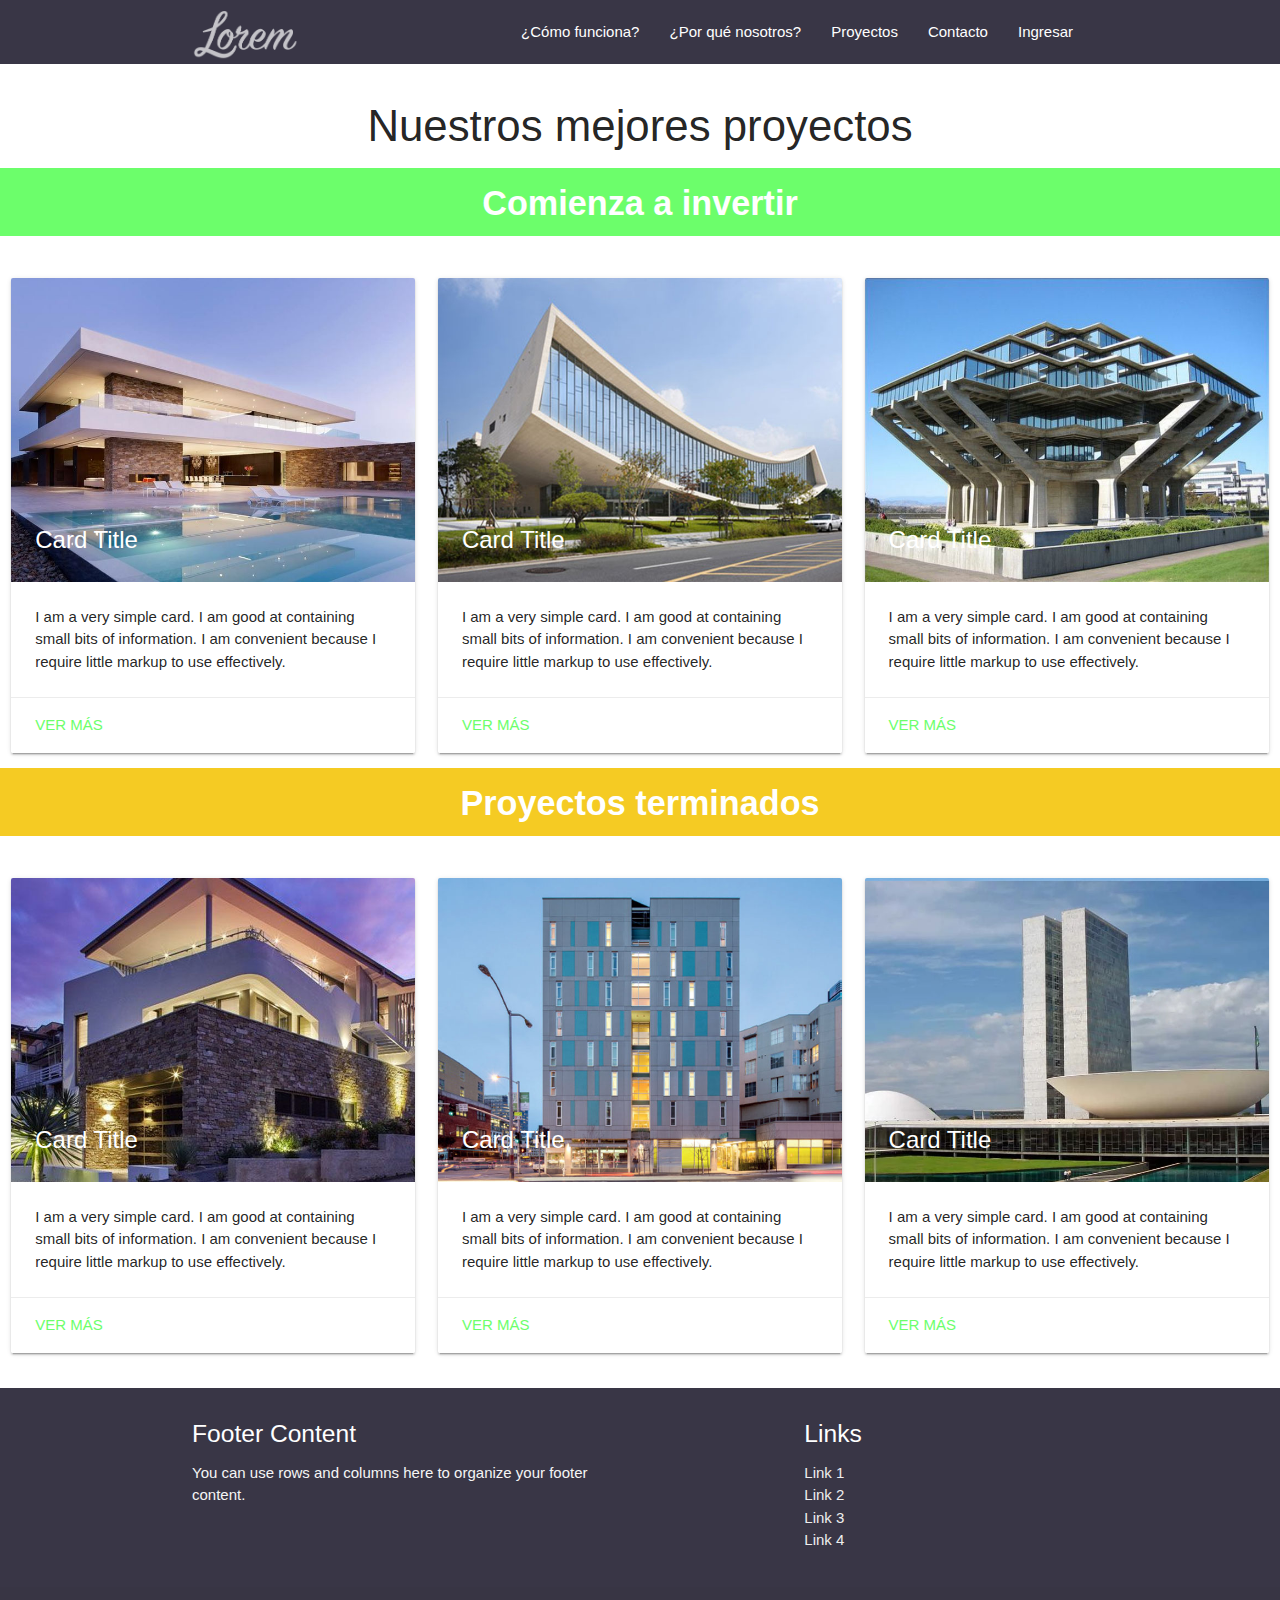
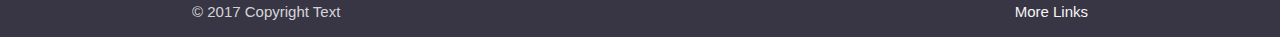
==== proyecto/proyectos/index.html @ 62c2d88c "Intento 1" ====
<!DOCTYPE html>
<html>
<head>
	<title></title>
	  <meta charset="utf-8">
  <!--Import Google Icon Font-->
  <link href="http://fonts.googleapis.com/icon?family=Material+Icons" rel="stylesheet">
  <!--Import materialize.css-->
  <link rel="stylesheet" href="../css/materialize.min.css" media="screen,projection" />
  <link rel="stylesheet" href="../css/master.css">
  <link rel="stylesheet" href="../css/animate.css">
  <!--Import jQuery before materialize.js-->
  <script type="text/javascript" src="https://code.jquery.com/jquery-2.1.1.min.js"></script>
  <script type="text/javascript" src="../js/materialize.min.js"></script>
  <!--Let browser know website is optimized for mobile-->
  <meta name="viewport" content="width=device-width, initial-scale=1.0" />
</head>
<body>
  <div class="navbar-fixed">
    <nav class="negrobg">
      <div class="nav-wrapper">
        <div class="container">
          <a href="../" class="brand-logo"><img src="../img/logob.png" height="60px" style="padding-top: 10px"></a>
          <a href="#" data-activates="mobile-demo" class="button-collapse"><i class="material-icons">menu</i></a>
          <ul class="right hide-on-med-and-down">
            <li><a href="../#funciona">¿Cómo funciona?</a></li>
            <li><a href="../#invertir">¿Por qué nosotros?</a></li>
            <li><a href="../#proyectos">Proyectos</a></li>
            <li><a href="../#contacto">Contacto</a></li>
            <li><a href="../login.php">Ingresar</a></li>
          </ul>
        </div>
        <ul class="side-nav" id="mobile-demo">
          <li><a href="#funciona">¿Cómo funciona?</a></li>
          <li><a href="#invertir">¿Por qué nosotros?</a></li>
          <li><a href="#proyectos">Proyectos</a></li>
          <li><a href="#contacto">Contacto</a></li>
          <li><a href="../login.php">Ingresar</a></li>
        </ul>
      </div>
    </nav>
    </div>
    <main style="padding-top: 80px">


   	<div class="row">

   	<center><h3>Nuestros mejores proyectos</h3></center>	
   	<div class="col s12 acentobg center" style="margin-bottom: 35px">
   		<h4 class="white-text"><b>Comienza a invertir</b></h4>
   	</div>

      <div class="col s12 m4">
        <div class="card">
          <div class="card-image">
            <img src="../img/example1.jpg">
            <span class="card-title">Card Title</span>
          </div>
          <div class="card-content">
            <p>I am a very simple card. I am good at containing small bits of information.
              I am convenient because I require little markup to use effectively.</p>
            </div>
            <div class="card-action">
            <a href="#">VER MÁS</a>
            </div>
          </div>
        </div>



        <div class="col s12 m4">
          <div class="card">
            <div class="card-image">
              <img src="../img/example2.jpg">
              <span class="card-title">Card Title</span>
            </div>
            <div class="card-content">
              <p>I am a very simple card. I am good at containing small bits of information.
                I am convenient because I require little markup to use effectively.</p>
              </div>
              <div class="card-action">
              <a href="#">VER MÁS</a>
              </div>
            </div>
          </div>

          <div class="col s12 m4">
            <div class="card">
              <div class="card-image">
                <img src="../img/example3.jpg">
                <span class="card-title">Card Title</span>
              </div>
              <div class="card-content">
                <p>I am a very simple card. I am good at containing small bits of information.
                  I am convenient because I require little markup to use effectively.</p>
                </div>
                <div class="card-action">
                <a href="#">VER MÁS</a>
                </div>
              </div>
            </div>

           <div class="col s12 amarillobg center" style="margin-bottom: 35px">
   				<h4 class="white-text"><b>Proyectos terminados</b></h4>
   			</div>

   			<div class="col s12 m4">
        <div class="card">
          <div class="card-image">
            <img src="../img/example4.jpg">
            <span class="card-title">Card Title</span>
          </div>
          <div class="card-content">
            <p>I am a very simple card. I am good at containing small bits of information.
              I am convenient because I require little markup to use effectively.</p>
            </div>
            <div class="card-action">
            <a href="#">VER MÁS</a>
            </div>
          </div>
        </div>



        <div class="col s12 m4">
          <div class="card">
            <div class="card-image">
              <img src="../img/example5.jpg">
              <span class="card-title">Card Title</span>
            </div>
            <div class="card-content">
              <p>I am a very simple card. I am good at containing small bits of information.
                I am convenient because I require little markup to use effectively.</p>
              </div>
              <div class="card-action">
              <a href="#">VER MÁS</a>
              </div>
            </div>
          </div>

          <div class="col s12 m4">
            <div class="card">
              <div class="card-image">
                <img src="../img/example6.jpg">
                <span class="card-title">Card Title</span>
              </div>
              <div class="card-content">
                <p>I am a very simple card. I am good at containing small bits of information.
                  I am convenient because I require little markup to use effectively.</p>
                </div>
                <div class="card-action">
                <a href="#">VER MÁS</a>
                </div>
              </div>
            </div>

          </div>
    </main>

          <footer class="page-footer negrobg">
        <div class="container">
          <div class="row">
            <div class="col l6 s12">
              <h5 class="white-text">Footer Content</h5>
              <p class="grey-text text-lighten-4">You can use rows and columns here to organize your footer content.</p>
            </div>
            <div class="col l4 offset-l2 s12">
              <h5 class="white-text">Links</h5>
              <ul>
                <li><a class="grey-text text-lighten-3" href="#!">Link 1</a></li>
                <li><a class="grey-text text-lighten-3" href="#!">Link 2</a></li>
                <li><a class="grey-text text-lighten-3" href="#!">Link 3</a></li>
                <li><a class="grey-text text-lighten-3" href="#!">Link 4</a></li>
              </ul>
            </div>
          </div>
        </div>
        <div class="footer-copyright">
          <div class="container">
            © 2017 Copyright Text
            <a class="grey-text text-lighten-4 right" href="#!">More Links</a>
          </div>
        </div>
      </footer>

</body>
</html>
---- proyecto/css/master.css ----
html, body {
	width: 100%;
	height: 100%;
	display: flex;
    min-height: 100vh;
    flex-direction: column;
	font-family: sans-serif;
}



  main {
    flex: 1 0 auto;
  }


.slider.fullscreen {
    height: 100%;
    width: 100%;
    position: relative;
    top: 0;
    left: 0;
    right: 0;
    bottom: 0;
}



.slider .slides li video {
    position: absolute;
    top: 50%;
    left: 50%;
    min-width: 100%;
    min-height: 100%;
    width: auto;
    height: auto;
    z-index: -100;
    transform: translateX(-50%) translateY(-50%);
    background-size: contain;
}

nav{
	z-index: 999;
    position: absolute;
    box-shadow: none;
    background-color: transparent;
}

hr {
    height: 1px;
    border: 0;
    border-top: 1px solid #ccc;
}

.centrado{
    position: absolute;
    left: 50%;
    top: 50%;
    transform: translate(-50%, -50%);
    -webkit-transform: translate(-50%, -50%);
}

.centradoR{
    position: relative;
    left: 50%;
    top: 50%;
    transform: translate(-50%, -50%);
    -webkit-transform: translate(-50%, -50%);
}

.textSlide{
	font-size: 35px;
    letter-spacing: 0.12px;
    text-shadow: 0px 1px 5px rgba(0,0,0,0.3);
    color: #fff;
}

.acento{
	color: #6cfe6b;
}

.acentobg{

	background-color: #6cfe6b;
}

.negro{
	color: #393646;
}

.negrobg{
	background-color: #393646;
}
.amarrilo{
    color: #f5cb23;
}

.amarillobg{
    background-color: #f5cb23;
}
#funciona{
	
}
#invertir{
	padding-bottom: 80px;
}
#invertir img{
	width: 80px;
    padding-top: 20px;
    padding-bottom: 50px:;
}
#invertir div{
    margin-top: 15px;
    box-shadow: rgba(221, 221, 221, 0.53) 0px 0px 7px;
    transition: .3s;
}

#invertir div:hover{
    box-shadow: rgba(221, 221, 221, 0.53) 0px 0px 150px;
    transition: .3s;
}

#logoLogin{
    position: relative;
    left: 50%;
    top: 50%;
    transform: translate(0%, -50%);
    -webkit-transform: translate(-50%, -50%);
}

.fb{

    background-color: #4c71a3;

}

.fb:hover{

    background-color: #40608b;

}

#imgFbLogin{
    position: relative;
    transform: translate(0%, -50%);
    -webkit-transform: translate(-14%, 25%);
}

#loginImg{
    background-image: url('../img/7.jpg'); 
    background-repeat: no-repeat;
    height: 100%;
    background-position-x: 50%;
    background-position-y: 50%;
    background-size: cover;
}

#proyectos{

    padding-top: 40px;
    padding-bottom: 40px;
}
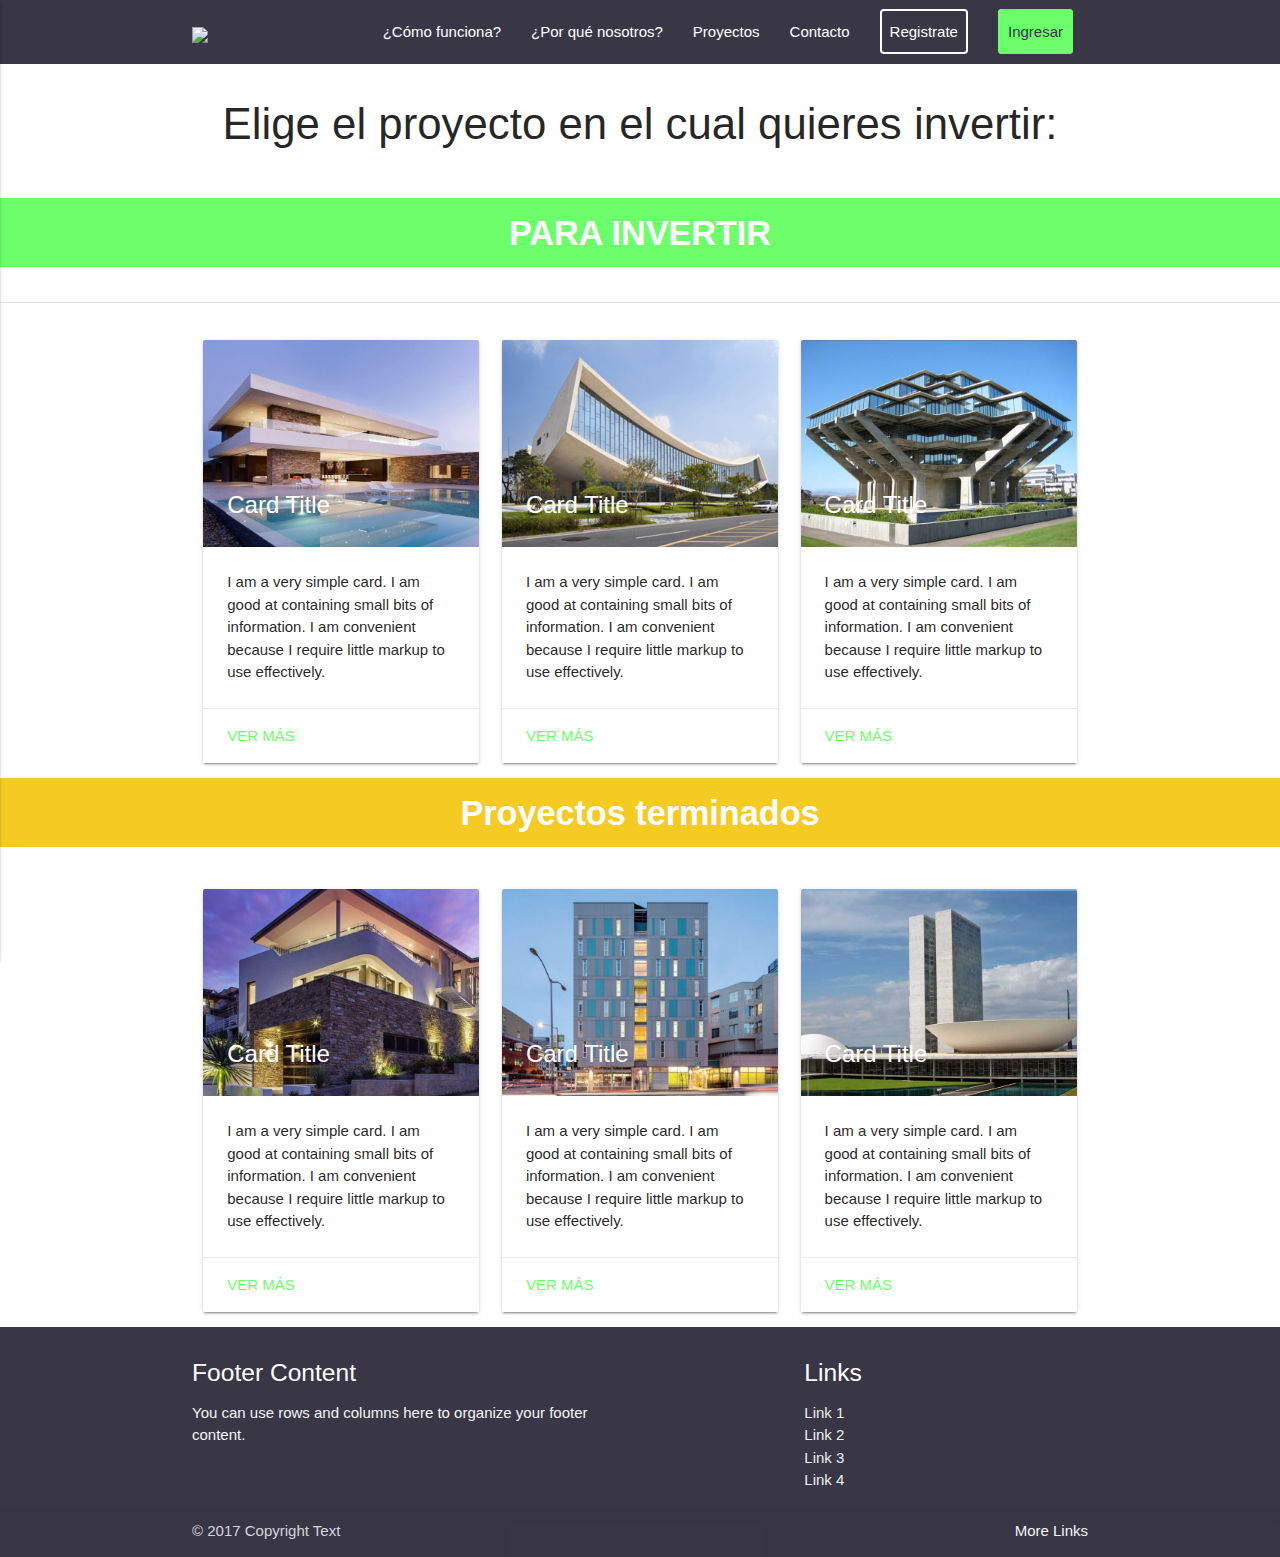
==== commit 72898729: "Contato y pagina individual del proyecto" ====
--- a/proyecto/proyectos/index.html
+++ b/proyecto/proyectos/index.html
@@ -1,7 +1,7 @@
 <!DOCTYPE html>
 <html>
 <head>
-	<title></title>
+	<title>Invertir</title>
 	  <meta charset="utf-8">
   <!--Import Google Icon Font-->
   <link href="http://fonts.googleapis.com/icon?family=Material+Icons" rel="stylesheet">
@@ -16,41 +16,46 @@
   <meta name="viewport" content="width=device-width, initial-scale=1.0" />
 </head>
 <body>
+
   <div class="navbar-fixed">
     <nav class="negrobg">
       <div class="nav-wrapper">
         <div class="container">
-          <a href="../" class="brand-logo"><img src="../img/logob.png" height="60px" style="padding-top: 10px"></a>
+          <a href="#" class="brand-logo"><img src="img/logob.png" height="60px" style="padding-top: 5px"></a>
           <a href="#" data-activates="mobile-demo" class="button-collapse"><i class="material-icons">menu</i></a>
           <ul class="right hide-on-med-and-down">
             <li><a href="../#funciona">¿Cómo funciona?</a></li>
             <li><a href="../#invertir">¿Por qué nosotros?</a></li>
             <li><a href="../#proyectos">Proyectos</a></li>
-            <li><a href="../#contacto">Contacto</a></li>
-            <li><a href="../login.php">Ingresar</a></li>
+            <li><a href="../contacto.html">Contacto</a></li>
+            <li><a href="../registra.php"><span class="registro">Registrate</span></a></li>
+            <li><a href="../login.php"><span class="ingresar">Ingresar</span></a></li>
           </ul>
         </div>
         <ul class="side-nav" id="mobile-demo">
-          <li><a href="#funciona">¿Cómo funciona?</a></li>
-          <li><a href="#invertir">¿Por qué nosotros?</a></li>
-          <li><a href="#proyectos">Proyectos</a></li>
-          <li><a href="#contacto">Contacto</a></li>
-          <li><a href="../login.php">Ingresar</a></li>
+          <li><a href="../#funciona">¿Cómo funciona?</a></li>
+          <li><a href="../#invertir">¿Por qué nosotros?</a></li>
+          <li><a href="../#proyectos">Proyectos</a></li>
+          <li><a href="../contacto.html">Contacto</a></li>
+          <li><a href="../registra.php"><span >Registrate</span</a></li>
+          <li><a href="../login.php"><span >Ingresar</span></a></li>
         </ul>
       </div>
     </nav>
-    </div>
+  </div>
+
     <main style="padding-top: 80px">
 
 
    	<div class="row">
 
-   	<center><h3>Nuestros mejores proyectos</h3></center>	
+   	<center><h3 style="margin-top: 20px;margin-bottom: 50px;">Elige el proyecto en el cual quieres invertir:</h3></center>	
    	<div class="col s12 acentobg center" style="margin-bottom: 35px">
-   		<h4 class="white-text"><b>Comienza a invertir</b></h4>
+   		<h4 class="white-text"><b>PARA INVERTIR</b></h4>
    	</div>
-
-      <div class="col s12 m4">
+    <div class="divider col s12" style="margin-bottom: 30px"></div>
+          <div class="container">
+             <div class="col s12 m4">
         <div class="card">
           <div class="card-image">
             <img src="../img/example1.jpg">
@@ -61,7 +66,7 @@
               I am convenient because I require little markup to use effectively.</p>
             </div>
             <div class="card-action">
-            <a href="#">VER MÁS</a>
+            <a href="proyecto.html">VER MÁS</a>
             </div>
           </div>
         </div>
@@ -79,7 +84,7 @@
                 I am convenient because I require little markup to use effectively.</p>
               </div>
               <div class="card-action">
-              <a href="#">VER MÁS</a>
+              <a href="proyecto.html">VER MÁS</a>
               </div>
             </div>
           </div>
@@ -95,16 +100,18 @@
                   I am convenient because I require little markup to use effectively.</p>
                 </div>
                 <div class="card-action">
-                <a href="#">VER MÁS</a>
-                </div>
-              </div>
-            </div>
+                <a href="proyecto.html">VER MÁS</a>
+                </div>
+              </div>
+            </div>
+          </div>
 
            <div class="col s12 amarillobg center" style="margin-bottom: 35px">
    				<h4 class="white-text"><b>Proyectos terminados</b></h4>
    			</div>
 
-   			<div class="col s12 m4">
+   		 <div class="container">
+          <div class="col s12 m4">
         <div class="card">
           <div class="card-image">
             <img src="../img/example4.jpg">
@@ -115,7 +122,7 @@
               I am convenient because I require little markup to use effectively.</p>
             </div>
             <div class="card-action">
-            <a href="#">VER MÁS</a>
+            <a href="proyecto.html">VER MÁS</a>
             </div>
           </div>
         </div>
@@ -133,7 +140,7 @@
                 I am convenient because I require little markup to use effectively.</p>
               </div>
               <div class="card-action">
-              <a href="#">VER MÁS</a>
+              <a href="proyecto.html">VER MÁS</a>
               </div>
             </div>
           </div>
@@ -149,10 +156,11 @@
                   I am convenient because I require little markup to use effectively.</p>
                 </div>
                 <div class="card-action">
-                <a href="#">VER MÁS</a>
-                </div>
-              </div>
-            </div>
+                <a href="proyecto.html">VER MÁS</a>
+                </div>
+              </div>
+            </div> 
+       </div>
 
           </div>
     </main>
@@ -183,5 +191,25 @@
         </div>
       </footer>
 
+   <!--Start menu-->
+    <script type="text/javascript">
+      $(".button-collapse").sideNav();
+    </script>
+    <!--End menu-->
+
+    <!--Start of Tawk.to Script-->
+      <script type="text/javascript">
+        var Tawk_API=Tawk_API||{}, Tawk_LoadStart=new Date();
+        (function(){
+          var s1=document.createElement("script"),s0=document.getElementsByTagName("script")[0];
+          s1.async=true;
+          s1.src='https://embed.tawk.to/59458844e9c6d324a4735eec/default';
+          s1.charset='UTF-8';
+          s1.setAttribute('crossorigin','*');
+          s0.parentNode.insertBefore(s1,s0);
+        })();
+      </script>
+      <!--End of Tawk.to Script-->
+
 </body>
 </html>--- a/proyecto/css/master.css
+++ b/proyecto/css/master.css
@@ -13,6 +13,11 @@
     flex: 1 0 auto;
   }
 
+.row {
+    margin-left: auto;
+    margin-right: auto;
+    margin-bottom: 0px; 
+}
 
 .slider.fullscreen {
     height: 100%;
@@ -116,7 +121,7 @@
 }
 
 #invertir div:hover{
-    box-shadow: rgba(221, 221, 221, 0.53) 0px 0px 150px;
+    box-shadow: rgba(221, 221, 221, 3) 2px 2px 150px;
     transition: .3s;
 }
 
@@ -155,8 +160,85 @@
     background-size: cover;
 }
 
+#registroImg{
+    background-image: url('../img/8.jpg'); 
+    background-repeat: no-repeat;
+    height: 100%;
+    background-position-x: 50%;
+    background-position-y: 50%;
+    background-size: cover;
+}
+
 #proyectos{
 
     padding-top: 40px;
-    padding-bottom: 40px;
+    padding-bottom: 0px;
+}
+
+.registro{
+    padding-top: 12px;
+    padding-bottom: 12px;
+    padding-right: 8px;
+    padding-left: 8px;
+    border-radius: 4px;
+    border: 2px solid white;
+    transition: .3s;
+}
+
+.registro:hover{
+    padding-top: 12px;
+    padding-bottom: 12px;
+    padding-right: 8px;
+    padding-left: 8px;
+    border: 2px solid #6cfe6b;
+    transition: .3s;
+}
+
+.ingresar{
+    color: #393646;
+    padding-top: 12px;
+    padding-bottom: 12px;
+    padding-right: 8px;
+    padding-left: 8px;
+    border-radius: 4px;
+    background-color: #6cfe6b;
+    border: 2px solid #6cfe6b;
+    transition: .3s;
+}
+
+.ingresar:hover{
+    color: #fff;
+    padding-top: 12px;
+    padding-bottom: 12px;
+    padding-right: 8px;
+    padding-left: 8px;
+    background-color: #393646;
+    border: 2px solid #393646;
+    transition: .3s;
+}
+
+#sidenav-overlay {
+    position: fixed;
+    top: 0;
+    left: 0;
+    right: 0;
+    height: 120vh;
+    background-color: rgba(0,0,0,0.5);
+    z-index: 996;
+    will-change: opacity;
+}
+
+.progress {
+    position: relative;
+    height: 30px;
+    display: block;
+    width: 100%;
+    background-color: #acece6;
+    border-radius: 2px;
+    margin: .5rem 0 1rem 0;
+    overflow: hidden;
+}
+
+#contacto{
+    background-image: url('../img/7.jpg');
 }